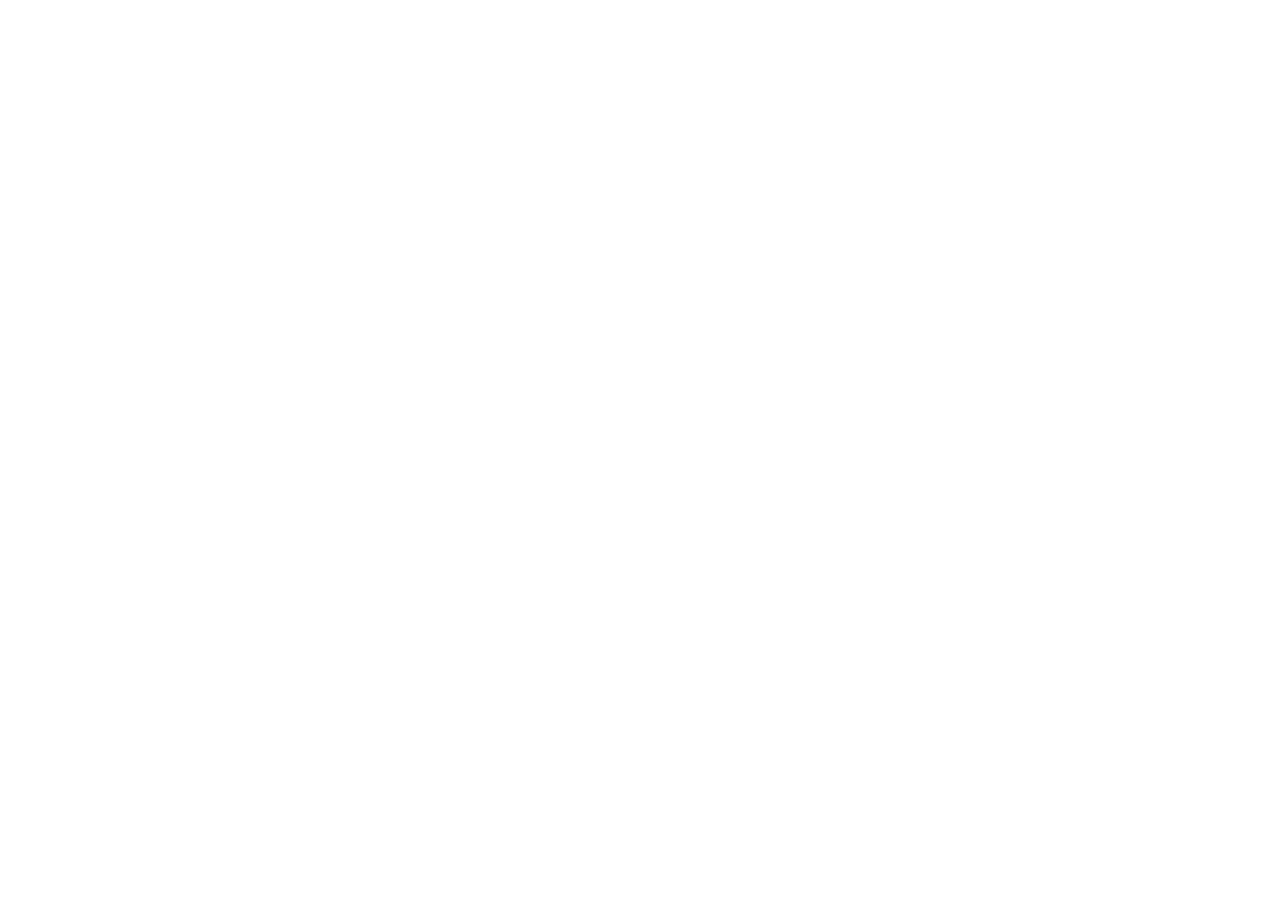
==== index.html @ 2a92bfbe "Agregando todos los documentos necesarios inicio" ====
<!DOCTYPE html>
<html lang="en">
<head>
    <meta charset="UTF-8">
    <meta name="viewport" content="width=device-width, initial-scale=1.0">
    <title>Document</title>
</head>
<body>
    
</body>
</html>
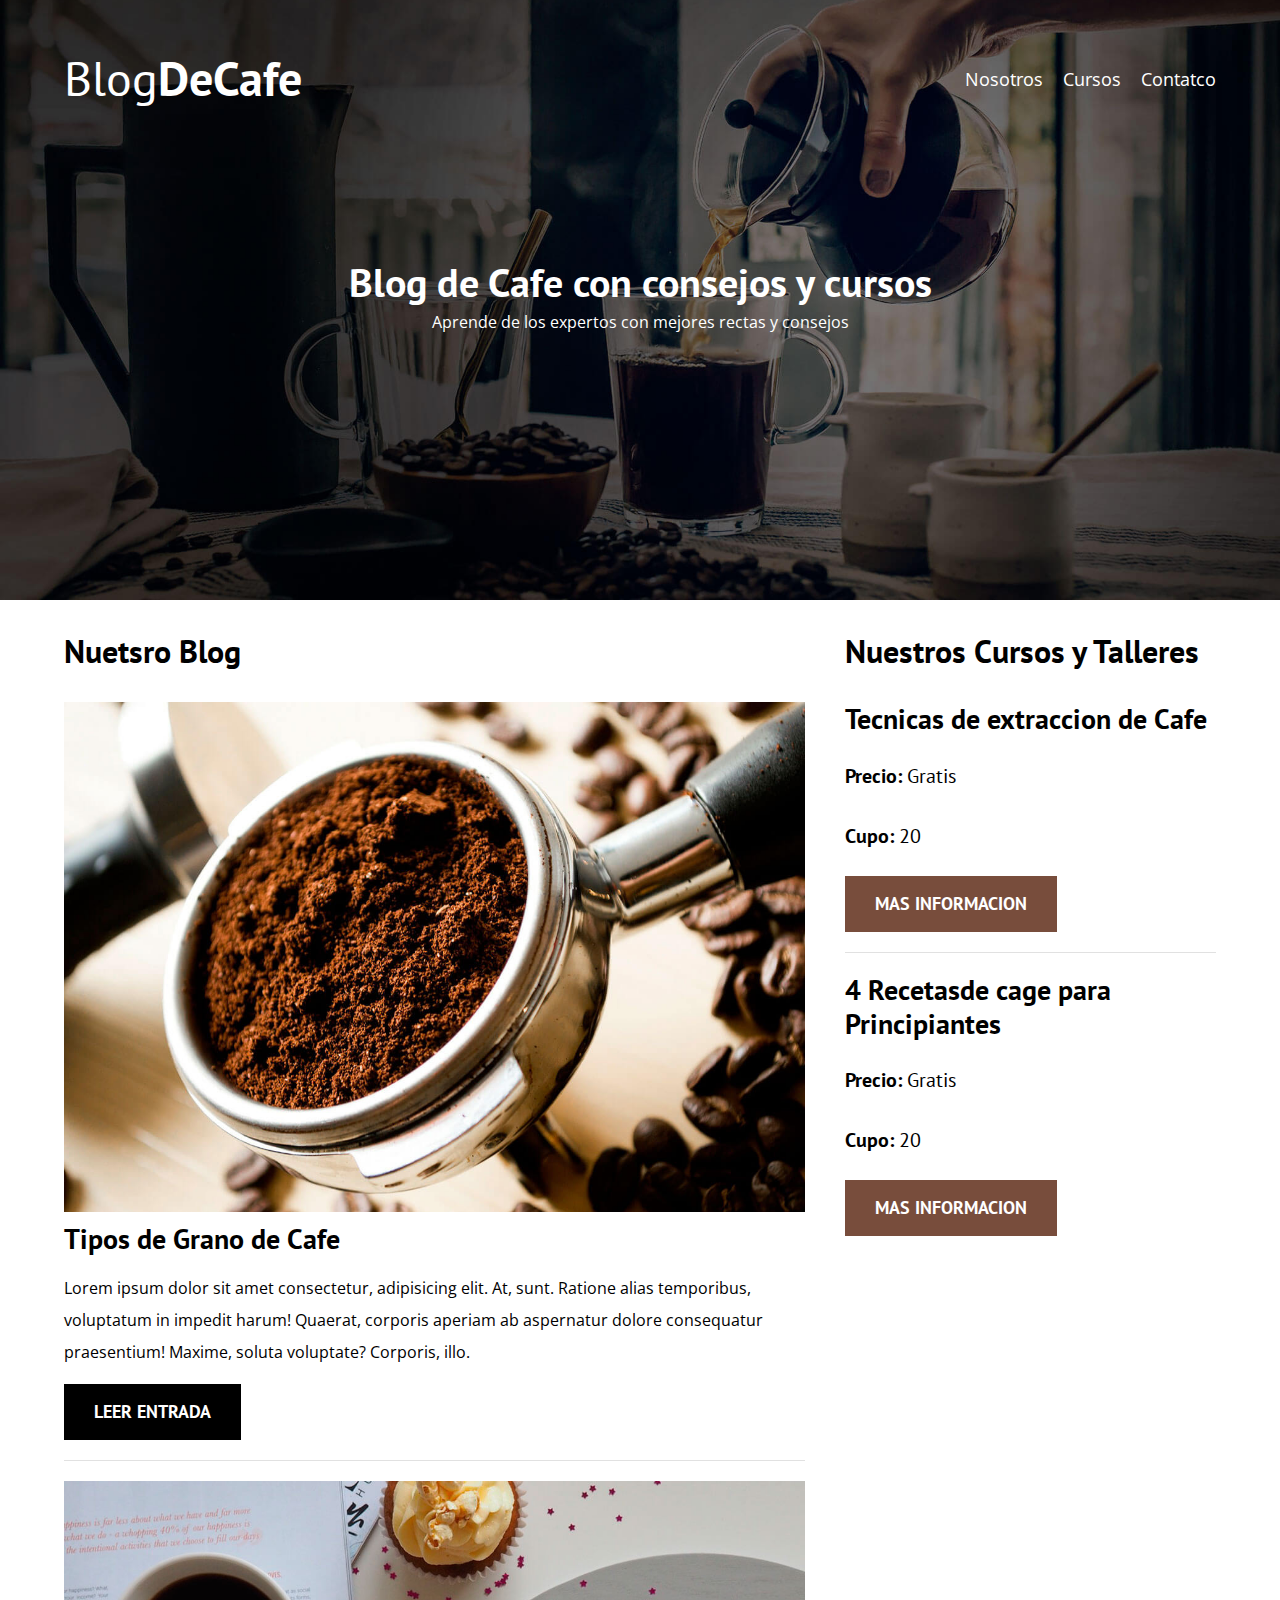
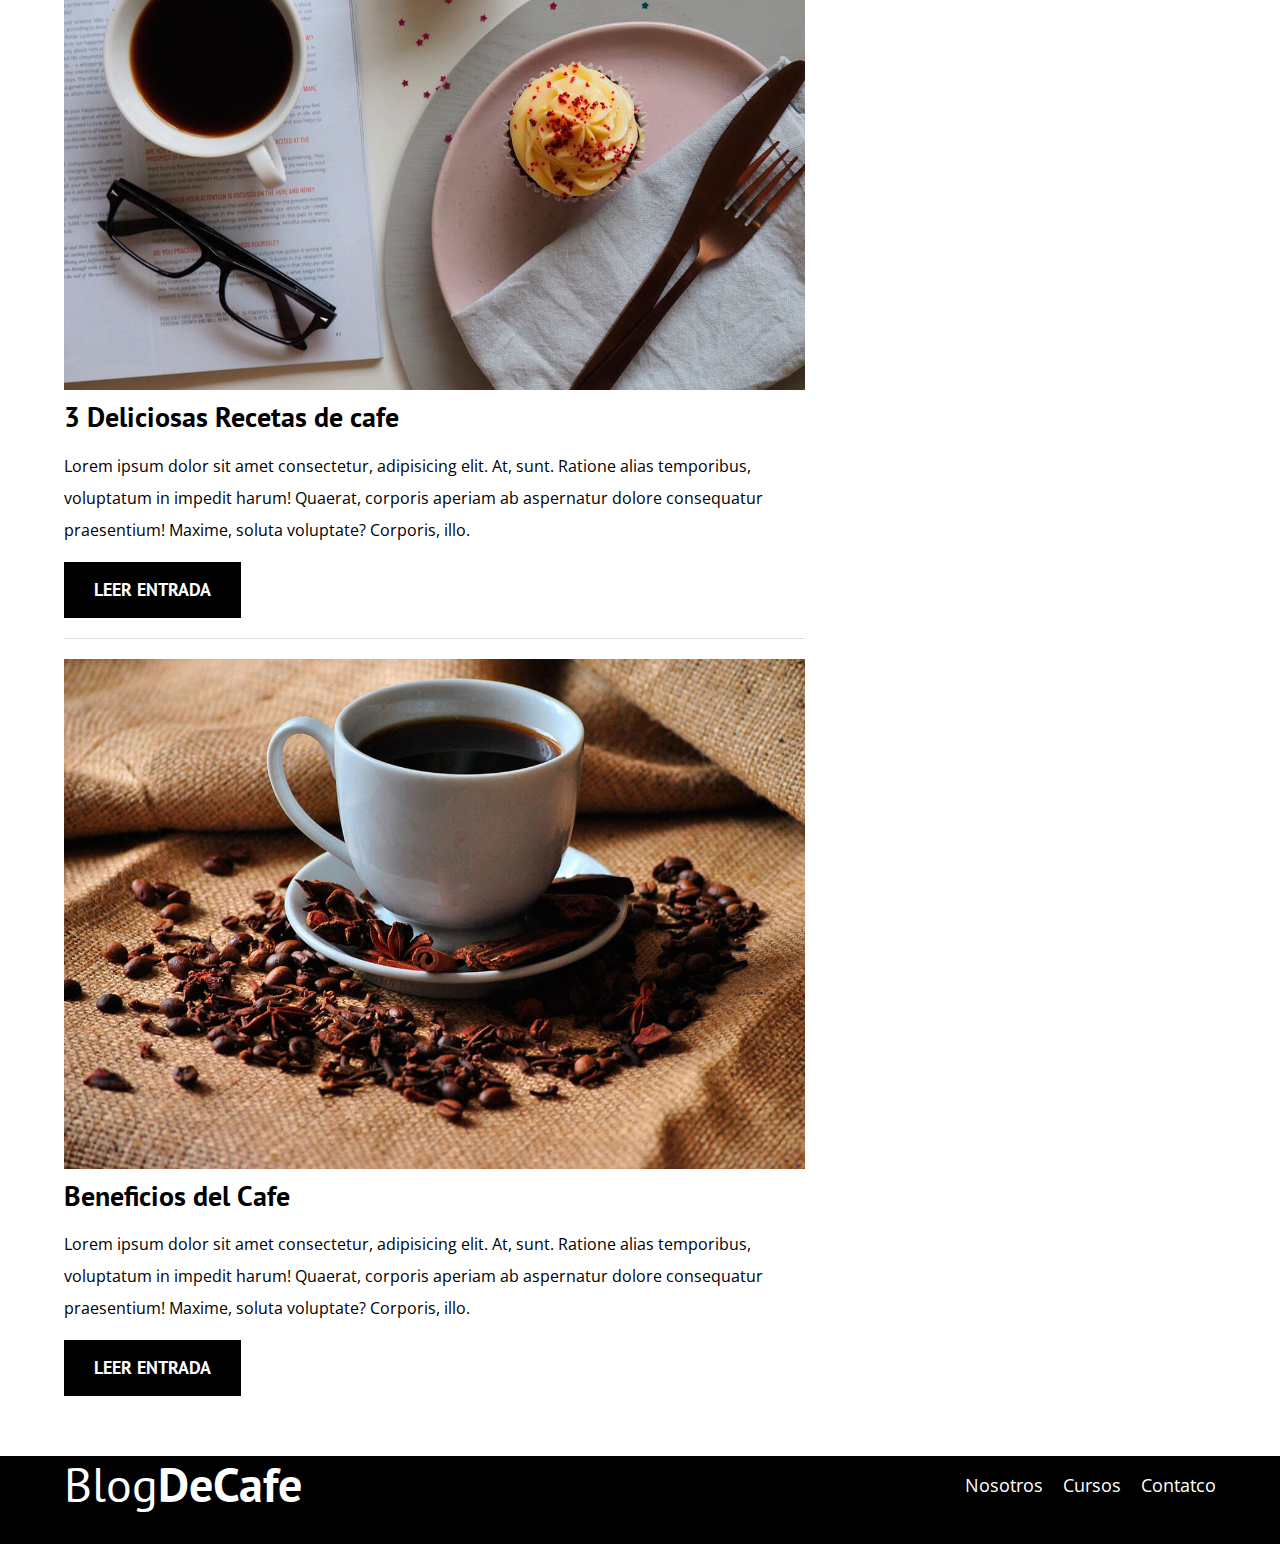
==== commit 5b65dc1c: "Termine el index ahora voy con l pagina de nosotros" ====
--- a/index.html
+++ b/index.html
@@ -3,9 +3,119 @@
 <head>
     <meta charset="UTF-8">
     <meta name="viewport" content="width=device-width, initial-scale=1.0">
-    <title>Document</title>
+    <link rel="stylesheet" href="css/normalize.css">
+
+    <link rel="preconnect" href="https://fonts.googleapis.com">
+    <link rel="preconnect" href="https://fonts.gstatic.com" crossorigin>
+    <link href="https://fonts.googleapis.com/css2?family=Open+Sans&family=PT+Sans:wght@400;700&display=swap" rel="stylesheet">
+
+    <link rel="stylesheet" href="css/style.css">
+    <title>BlogDeCafe</title>
 </head>
 <body>
+
+    <header class="header">
+        <div class="contenedor">
+            <div class="barra">
+                <a class="logo" href="index.html">
+                    <!-- El span no hace nada pero ayuda a darle estilos al texto -->
+                    <h1 class="logo__nombre no-margin centrar-texto">Blog<span class="logo__bold">DeCafe</span></h1>
+                </a>
+
+                <nav class="navegacion">
+                    <a href="nosotros.html" class="navegacion__enlace">Nosotros</a>
+                    <a href="cursos.html" class="navegacion__enlace">Cursos</a>
+                    <a href="contacto.html" class="navegacion__enlace">Contatco</a>
+                </nav>
+            </div>
+        </div>
+        <div class="header__texto">
+            <h2 class="no-margin">Blog de Cafe con consejos y cursos</h2>
+            <p class="no-margin">Aprende de los expertos con mejores rectas y consejos</p>
+        </div>
+    </header>
+
+    <div class="contenedor contenido-principal">
+        <main class="blog">
+            <h3>Nuetsro Blog</h3>
+            <article class="entrada">
+                <div class="entrada__imagen">
+                    <img src="img/blog1.jpg" alt="imagen blog">
+                </div>
+                <div class="entrada__contenido">
+                    <h4 class="no-margin">Tipos de Grano de Cafe</h4>
+                    <p>Lorem ipsum dolor sit amet consectetur, adipisicing elit. At, sunt. Ratione alias temporibus, voluptatum in impedit harum! Quaerat, corporis aperiam ab aspernatur dolore consequatur praesentium! Maxime, soluta voluptate? Corporis, illo.</p>
+                    <a href="entrada.html" class="boton boton--primario">Leer Entrada</a>
+                </div>
+
+            </article>
+            <article class="entrada">
+                <div class="entrada__imagen">
+                    <img src="img/blog2.jpg" alt="imagen blog">
+                </div>
+                <div class="entrada__contenido">
+                    <h4 class="no-margin">3 Deliciosas Recetas de cafe </h4>
+                    <p>Lorem ipsum dolor sit amet consectetur, adipisicing elit. At, sunt. Ratione alias temporibus, voluptatum in impedit harum! Quaerat, corporis aperiam ab aspernatur dolore consequatur praesentium! Maxime, soluta voluptate? Corporis, illo.</p>
+                    <a href="entrada.html" class="boton boton--primario">Leer Entrada</a>
+                </div>
+
+            </article>
+            <article class="entrada">
+                <div class="entrada__imagen">
+                    <img src="img/blog3.jpg" alt="imagen blog">
+                </div>
+                <div class="entrada__contenido">
+                    <h4 class="no-margin">Beneficios del Cafe</h4>
+                    <p>Lorem ipsum dolor sit amet consectetur, adipisicing elit. At, sunt. Ratione alias temporibus, voluptatum in impedit harum! Quaerat, corporis aperiam ab aspernatur dolore consequatur praesentium! Maxime, soluta voluptate? Corporis, illo.</p>
+                    <a href="entrada.html" class="boton boton--primario">Leer Entrada</a>
+                </div>
+
+            </article>
+        </main>
+        <aside class="sidebar">
+            <h3>Nuestros Cursos y Talleres</h3>
+            <ul class="cursos no-padding">
+                <li class="widget-curso">
+                    <h4 class="no-margin">Tecnicas de extraccion de Cafe</h4>
+                    <p class="widget-curso__label">Precio:
+                        <span class="widget-curso__info">Gratis</span>
+                    </p>
+                    <p class="widget-curso__label">Cupo:
+                        <span class="widget-curso__info">20</span>
+                    </p>
+                    <a href="entrada.html" class="boton boton--secundario">Mas informacion</a>
+                </li>
+
+                <li class="widget-curso">
+                    <h4 class="no-margin">4 Recetasde cage para Principiantes</h4>
+                    <p class="widget-curso__label">Precio:
+                        <span class="widget-curso__info">Gratis</span>
+                    </p>
+                    <p class="widget-curso__label">Cupo:
+                        <span class="widget-curso__info">20</span>
+                    </p>
+                    <a href="entrada.html" class="boton boton--secundario">Mas informacion</a>
+                </li>
+            </ul>
+        </aside>
+    </div>
+
+    <footer class="footer">
+        <div class="contenedor">
+            <div class="barra">
+                <a class="logo" href="index.html">
+                    <!-- El span no hace nada pero ayuda a darle estilos al texto -->
+                    <h1 class="logo__nombre no-margin centrar-texto">Blog<span class="logo__bold">DeCafe</span></h1>
+                </a>
+
+                <nav class="navegacion">
+                    <a href="nosotros.html" class="navegacion__enlace">Nosotros</a>
+                    <a href="cursos.html" class="navegacion__enlace">Cursos</a>
+                    <a href="contacto.html" class="navegacion__enlace">Contatco</a>
+                </nav>
+            </div>
+        </div>
+    </footer>
     
 </body>
 </html>--- a/css/style.css
+++ b/css/style.css
@@ -0,0 +1,220 @@
+:root {
+    --FuenteHeading: 'PT Sans', sans-serif;
+    --FuenteParrafos: 'Open Sans', sans-serif;
+
+    --primario: #784D3C;
+    --blanco: #FFFFFF;
+    --negro: #000000;
+    --gris: #e1e1e1;
+}
+
+html{
+    box-sizing: border-box;
+    /* Para que un rem valag 10 pixeles */
+    font-size: 62.5%; 
+}
+
+*, *:before, *:after {
+    box-sizing: inherit;
+  }
+
+body{
+    font-family: var(--FuenteParrafos);
+    font-size: 1.6rem;
+    /* ewESte es el interlineado */
+    line-height: 2;
+}
+
+/* Globales */
+
+.contenedor{
+    max-width: 120rem;
+    width: 90%;
+    /* Este es para centrarse */
+    margin: 0 auto;
+}
+
+a{
+    text-decoration: none;
+}
+
+h1,h2,h3,h4{
+    font-family: var(--FuenteHeading);
+    line-height: 1.2;
+
+}
+h1{
+    font-size: 4.8rem;
+}
+
+h2{
+    font-size: 4rem;
+}
+
+h3{
+    font-size: 3.2rem;
+}
+
+h4{
+    font-size: 2.8rem;
+}
+
+img{
+    max-width: 100%;
+}
+
+.no-margin{
+    margin: 0;
+}
+.no-padding{
+    padding: 0;
+}
+
+.centrar-texto{
+    text-align: center;
+}
+
+/* Header */
+.header{
+    background-image: url(../img/banner.jpg);
+    height: 60rem;
+    background-size: cover;
+    background-repeat: no-repeat;
+    /* Para centrar horizontal yvertical para que fliya la imagen */
+    background-position: center center;
+    padding-top: 5rem;
+}
+
+.header__texto{
+    text-align: center;
+    color: var(--blanco);
+    margin-top: 10rem;
+}
+
+@media (min-width: 768px) {
+    .header__texto{
+        margin-top: 15rem;
+    }
+}
+
+@media (min-width: 768px) {
+    .barra{
+        display: flex;
+        /* Recuerda para alinear elementos horizontal y vetical */
+        justify-content: space-between;
+        align-items: center;
+    } 
+}
+
+.logo{
+ color: var(--blanco);
+}
+.logo__nombre{
+    font-weight: 400;
+}
+
+.logo__bold{
+    font-weight: 700;
+}
+
+@media (min-width: 768px) {
+    .navegacion{
+        display: flex;
+        gap: 2rem;
+    }
+}
+
+
+.navegacion__enlace{
+    /* Esto hace que los elemntos esten uno debajo del otro */
+    display: block;
+    text-align: center;
+    font-size: 1.8rem;
+    color: var(--blanco);
+}
+
+
+@media (min-width: 768px) {
+    .contenido-principal{
+        display: grid;
+        grid-template-columns: 2fr 1fr;
+        column-gap: 4rem;
+    }
+     
+}
+
+.entrada{
+    border-bottom: 1px solid var(--gris);
+    margin-bottom: 2rem;
+}
+
+.entrada:last-of-type{
+    border: none;
+    margin-bottom: 0;
+}
+.entrada__imagen{
+
+}
+
+.boton{
+    display: block;
+    font-family: var(--FuenteHeading);
+    color: var(--blanco);
+    text-align: center;
+    padding: 1rem 3rem;
+    font-size: 1.8rem;
+    text-transform: uppercase;
+    font-weight: bold;
+    margin-bottom: 2rem;
+}
+
+@media (min-width: 768px) {
+    /* Toma el espacio requeriod pero si respeta el margin o el width */
+    .boton{
+        display: inline-block;
+    }
+    
+
+      
+}
+
+.boton--primario{
+    background-color: var(--negro);
+}
+
+.boton--secundario{
+    background-color: var(--primario);
+}
+
+.cursos{
+    list-style: none;
+}
+
+.widget-curso{
+    border-bottom: 1px solid var(--gris);
+    margin-bottom: 2rem;
+}
+
+.widget-curso:last-of-type{
+    border: none;
+    margin-bottom: 0;
+}
+.widget-curso__label{
+    font-family: var(--FuenteHeading);
+    font-weight: bold;
+}
+.widget-curso__info{
+    font-weight: 400;
+
+}
+
+.widget-curso__label,
+.widget-curso__info{
+    font-size: 2rem;
+}
+
+.footer{
+    background-color: var(--negro);
+    padding-bottom: 3rem;
+    margin-top: 4rem;
+}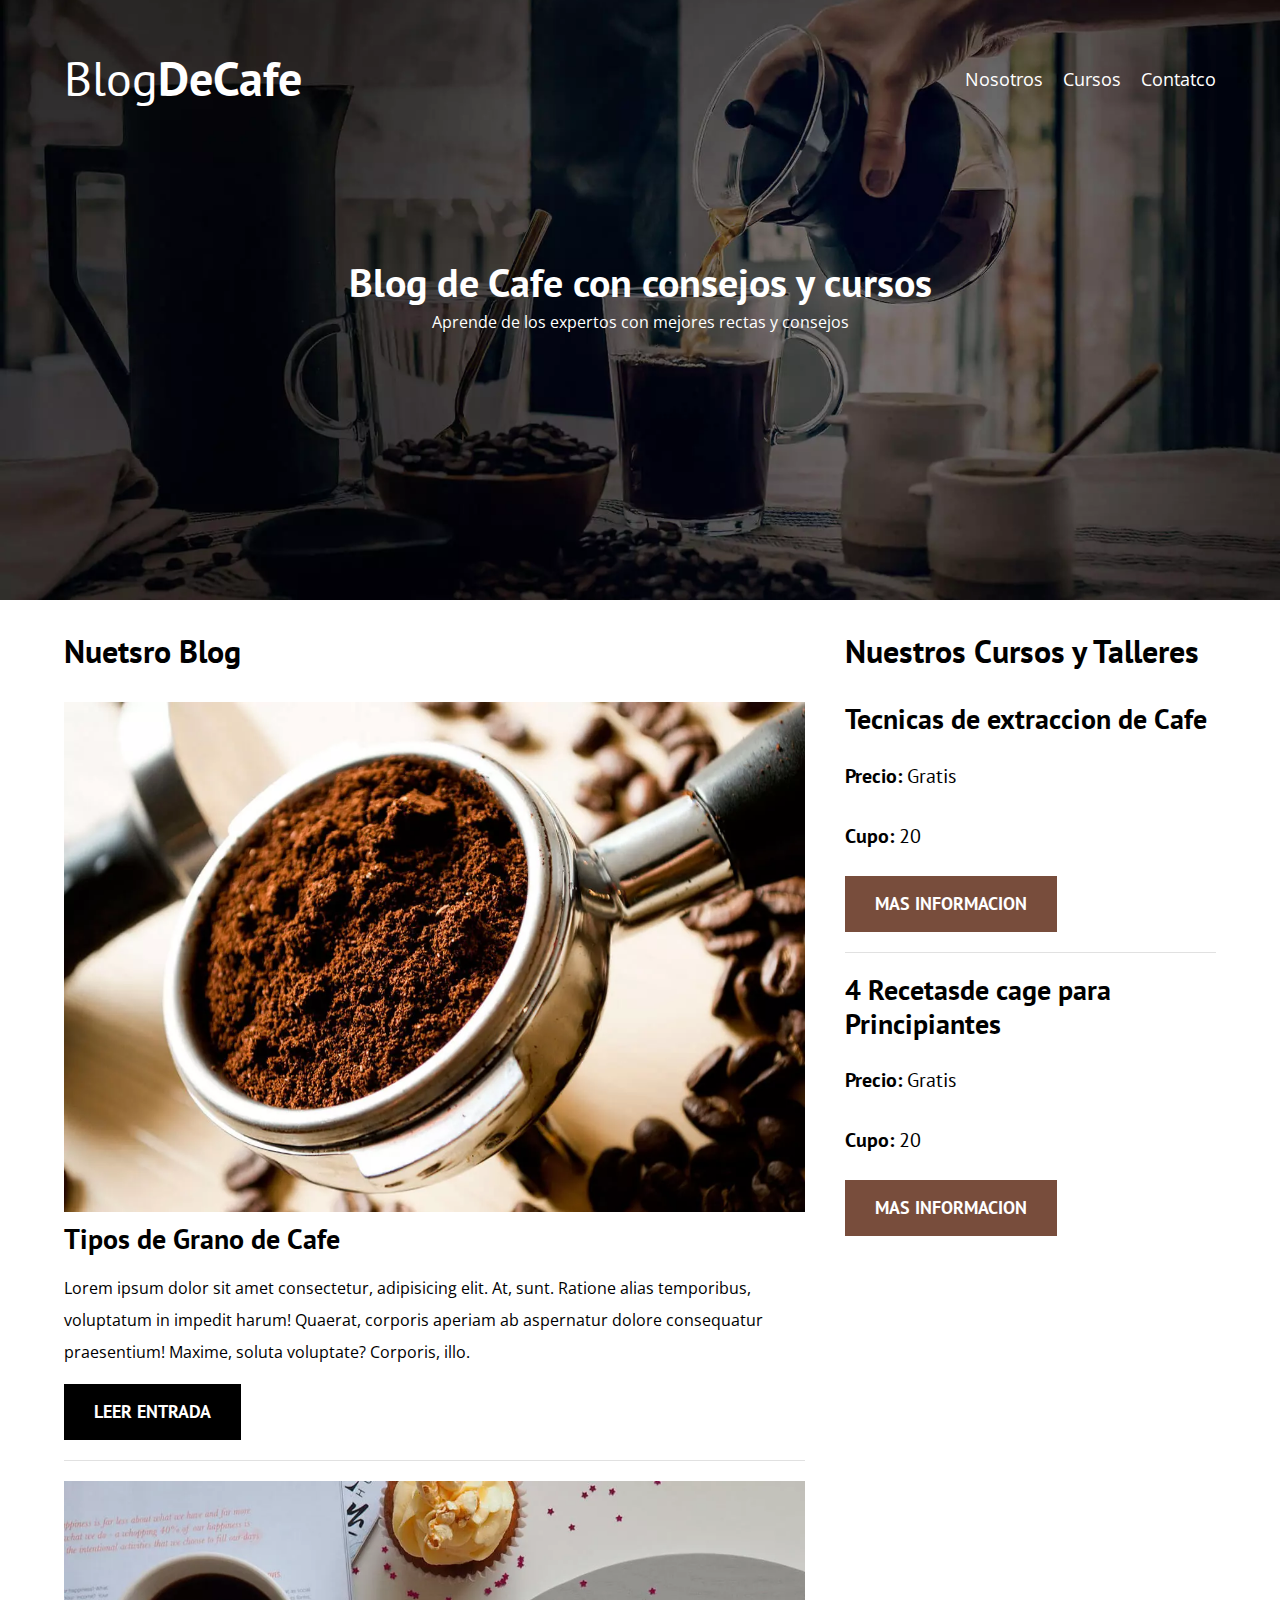
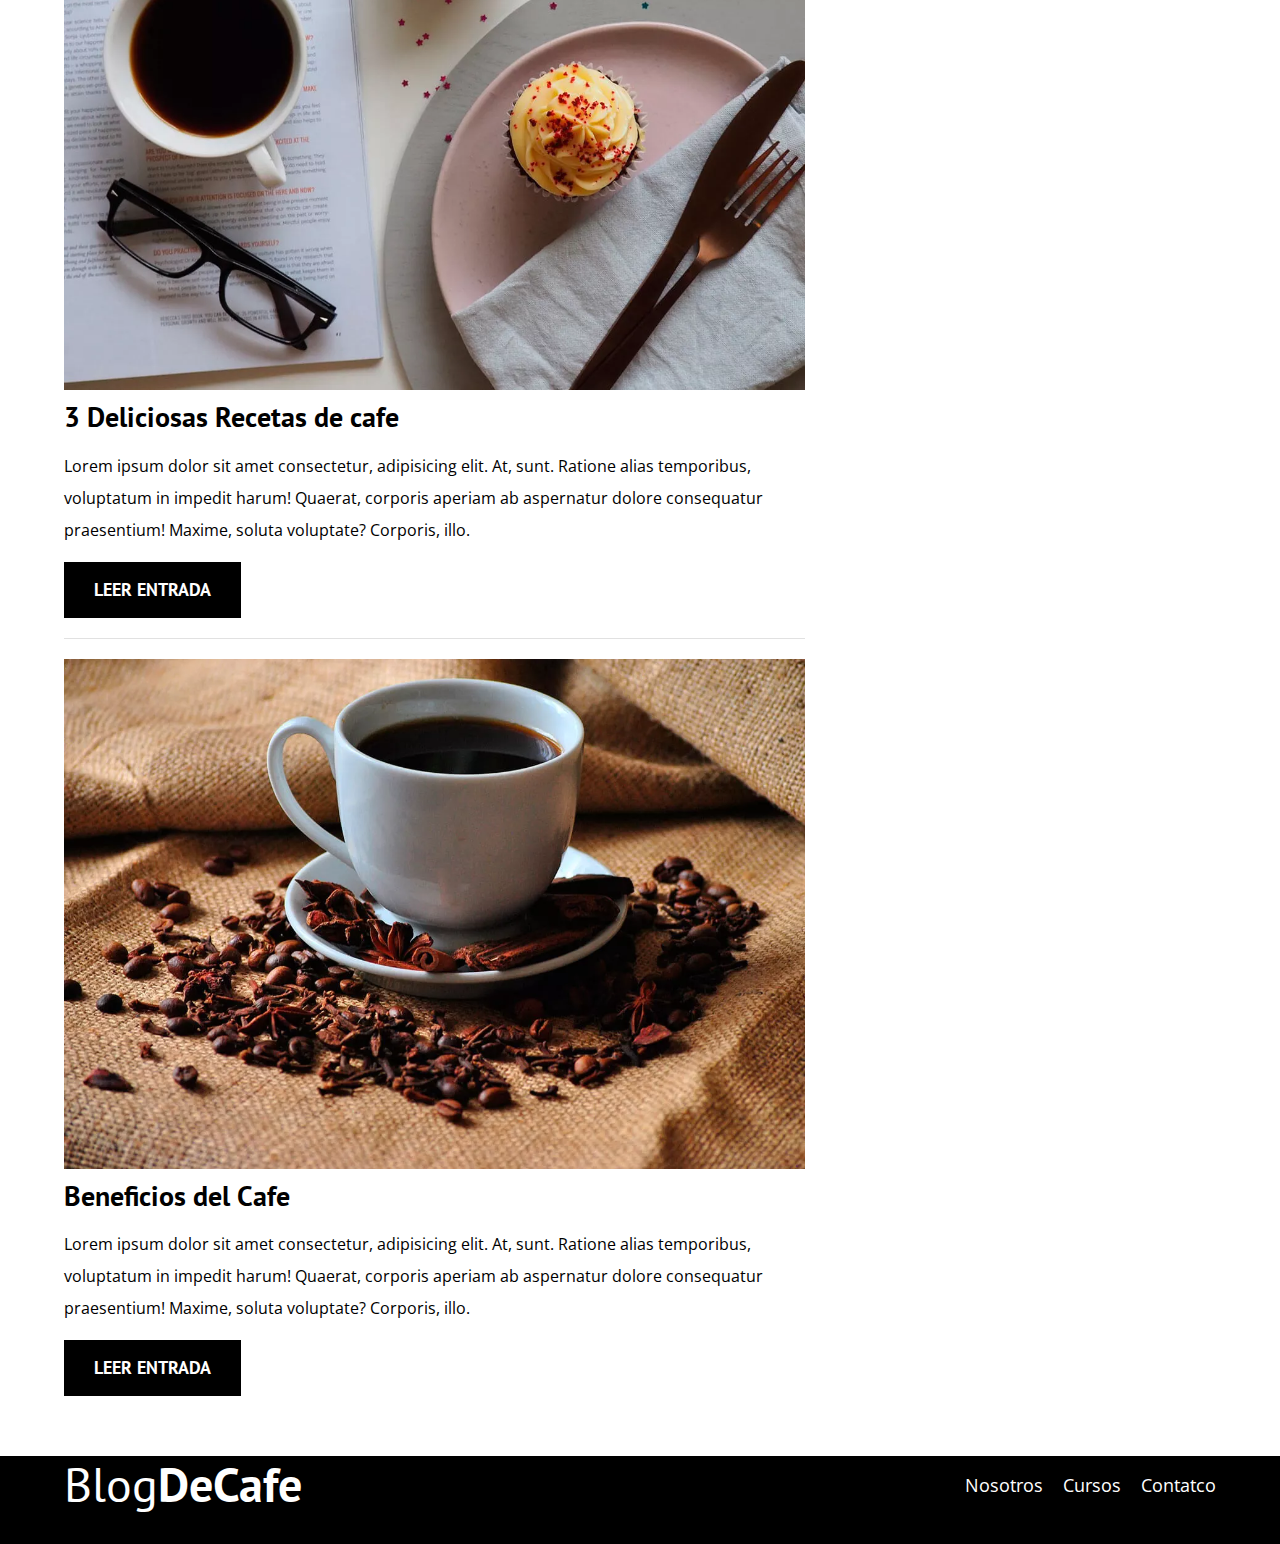
==== commit 1971fbf0: "Ya acabamos con este proyecto se agrego modernizr" ====
--- a/index.html
+++ b/index.html
@@ -3,14 +3,27 @@
 <head>
     <meta charset="UTF-8">
     <meta name="viewport" content="width=device-width, initial-scale=1.0">
+    <meta name="description " content="Pagina web de blog de cafe">
+
+    <link rel="preload" href="css/normalize.css" as="style">
     <link rel="stylesheet" href="css/normalize.css">
+    
 
     <link rel="preconnect" href="https://fonts.googleapis.com">
     <link rel="preconnect" href="https://fonts.gstatic.com" crossorigin>
     <link href="https://fonts.googleapis.com/css2?family=Open+Sans&family=PT+Sans:wght@400;700&display=swap" rel="stylesheet">
 
+    <link rel="preload" href="css/style.css" as="style">
     <link rel="stylesheet" href="css/style.css">
-    <title>BlogDeCafe</title>
+
+    <!-- Preload -->
+    <link rel="preload" href="img/blog1.jpg" as="image">
+    <!-- Prefecht Carga la siguiente paguina que l usario espere -->
+    <link rel="prefetch" href="nosotros.html" as="document">
+
+
+    
+    <title>BlogDeCafe</title> 
 </head>
 <body>
 
@@ -40,7 +53,13 @@
             <h3>Nuetsro Blog</h3>
             <article class="entrada">
                 <div class="entrada__imagen">
-                    <img src="img/blog1.jpg" alt="imagen blog">
+                    <!-- Este soporta dif fomrato ye spara carga imagenes wepeb -->
+                    <picture>
+                        <source srcset="img/blog1.webp" type="image/webp">
+                        <!-- Loading lazy hace que cuando se llegue al elemento que se quiere ver lo descrague -->
+                        <img  src="img/blog1.jpg" alt="imagen blog" loading="lazy">
+                    </picture>
+                    
                 </div>
                 <div class="entrada__contenido">
                     <h4 class="no-margin">Tipos de Grano de Cafe</h4>
@@ -51,7 +70,11 @@
             </article>
             <article class="entrada">
                 <div class="entrada__imagen">
-                    <img src="img/blog2.jpg" alt="imagen blog">
+                    <picture>
+                        <source srcset="img/blog2.webp" type="image/webp">
+                        <!-- Loading lazy hace que cuando se llegue al elemento que se quiere ver lo descrague -->
+                        <img  src="img/blog2.jpg" alt="imagen blog" loading="lazy">
+                    </picture>
                 </div>
                 <div class="entrada__contenido">
                     <h4 class="no-margin">3 Deliciosas Recetas de cafe </h4>
@@ -62,7 +85,11 @@
             </article>
             <article class="entrada">
                 <div class="entrada__imagen">
-                    <img src="img/blog3.jpg" alt="imagen blog">
+                    <picture>
+                        <source srcset="img/blog3.webp" type="image/webp">
+                        <!-- Loading lazy hace que cuando se llegue al elemento que se quiere ver lo descrague -->
+                        <img  src="img/blog3.jpg" alt="imagen blog" loading="lazy">
+                    </picture>
                 </div>
                 <div class="entrada__contenido">
                     <h4 class="no-margin">Beneficios del Cafe</h4>
@@ -116,6 +143,8 @@
             </div>
         </div>
     </footer>
+
+    <script src="js/modernizr.js"></script>
     
 </body>
 </html>--- a/css/style.css
+++ b/css/style.css
@@ -6,6 +6,7 @@
     --blanco: #FFFFFF;
     --negro: #000000;
     --gris: #e1e1e1;
+    --amarillo: #FFFF00;
 }
 
 html{
@@ -61,6 +62,7 @@
 
 img{
     max-width: 100%;
+    
 }
 
 .no-margin{
@@ -74,9 +76,15 @@
     text-align: center;
 }
 
+.webp .header{
+    background-image: url(../img/banner.webp);
+}
+.no-webp .hedaer{
+    background-image: url(../img/banner.jpg);
+}
 /* Header */
 .header{
-    background-image: url(../img/banner.jpg);
+    
     height: 60rem;
     background-size: cover;
     background-repeat: no-repeat;
@@ -131,6 +139,11 @@
     text-align: center;
     font-size: 1.8rem;
     color: var(--blanco);
+}
+.navegacion__enlace:hover{
+    
+    color: var(--primario);
+    transition: color .5s ease;
 }
 
 
@@ -166,6 +179,16 @@
     text-transform: uppercase;
     font-weight: bold;
     margin-bottom: 2rem;
+    border: none;
+}
+
+.boton:hover{
+    background-color: var(--amarillo);
+    color: var(--negro);
+    transition: color .8s ease;
+    transition: background-color .8s ease;
+    cursor: pointer;
+
 }
 
 @media (min-width: 768px) {
@@ -199,17 +222,21 @@
     border: none;
     margin-bottom: 0;
 }
-.widget-curso__label{
+.widget-curso__label,
+.curso__label{
     font-family: var(--FuenteHeading);
     font-weight: bold;
 }
-.widget-curso__info{
+.widget-curso__info,
+.curso__informacion{
     font-weight: 400;
 
 }
 
 .widget-curso__label,
-.widget-curso__info{
+.widget-curso__info,
+.curso__informacion,
+.curso__label{
     font-size: 2rem;
 }
 
@@ -217,4 +244,79 @@
     background-color: var(--negro);
     padding-bottom: 3rem;
     margin-top: 4rem;
+}
+
+/* doBRE NOSOTROS */
+
+@media (min-width: 768px) {
+    .sobre-nosotros{
+        display: flex;
+        gap: 2rem;
+    }
+    .sobre-nosotros__imagen,
+    .sobre-nosotros__texto{
+        flex-basis: 50%;
+    }
+      
+}
+
+.curso{
+    padding: 3rem;
+    border-bottom: 1px solid var(--gris);
+}
+
+@media (min-width: 768px) {
+      .curso{
+        display: grid;
+        grid-template-columns: 1fr 2fr;
+        column-gap: 2rem;
+      }
+}
+
+.curso:last-of-type{
+    border-bottom: none;
+}
+
+/* Blog */
+.blog__texto {
+    text-align: justify;
+}
+
+/* Contacto */
+.contacto-bg{
+    background-image: url(../img/contacto.jpg);
+    height: 40rem;
+    background-size: cover;
+    background-repeat: no-repeat;
+}
+
+.formulario{
+    background-color: var(--blanco);
+    margin: -5rem auto 0 auto;
+    width: 95%;
+    padding: 5rem;
+}
+
+.campo{
+
+    display: flex;
+    margin-bottom: 2rem;
+    gap: 2rem;
+}
+
+.campo__label{
+
+    flex: 0 0 9rem;
+    text-align: right;
+}
+
+
+.campo__field{
+    /* Esto va ser que los campos donde se introducen las cosas se extienda hsat el final por el flex 0 0 9rem */
+    flex: 1;
+    border: 1px solid var(--gris);
+}
+.campo__field--textarea{
+
+    height: 20rem;
 }--- a/css/style.css
+++ b/css/style.css
@@ -6,6 +6,7 @@
     --blanco: #FFFFFF;
     --negro: #000000;
     --gris: #e1e1e1;
+    --amarillo: #FFFF00;
 }
 
 html{
@@ -61,6 +62,7 @@
 
 img{
     max-width: 100%;
+    
 }
 
 .no-margin{
@@ -74,9 +76,15 @@
     text-align: center;
 }
 
+.webp .header{
+    background-image: url(../img/banner.webp);
+}
+.no-webp .hedaer{
+    background-image: url(../img/banner.jpg);
+}
 /* Header */
 .header{
-    background-image: url(../img/banner.jpg);
+    
     height: 60rem;
     background-size: cover;
     background-repeat: no-repeat;
@@ -131,6 +139,11 @@
     text-align: center;
     font-size: 1.8rem;
     color: var(--blanco);
+}
+.navegacion__enlace:hover{
+    
+    color: var(--primario);
+    transition: color .5s ease;
 }
 
 
@@ -166,6 +179,16 @@
     text-transform: uppercase;
     font-weight: bold;
     margin-bottom: 2rem;
+    border: none;
+}
+
+.boton:hover{
+    background-color: var(--amarillo);
+    color: var(--negro);
+    transition: color .8s ease;
+    transition: background-color .8s ease;
+    cursor: pointer;
+
 }
 
 @media (min-width: 768px) {
@@ -199,17 +222,21 @@
     border: none;
     margin-bottom: 0;
 }
-.widget-curso__label{
+.widget-curso__label,
+.curso__label{
     font-family: var(--FuenteHeading);
     font-weight: bold;
 }
-.widget-curso__info{
+.widget-curso__info,
+.curso__informacion{
     font-weight: 400;
 
 }
 
 .widget-curso__label,
-.widget-curso__info{
+.widget-curso__info,
+.curso__informacion,
+.curso__label{
     font-size: 2rem;
 }
 
@@ -217,4 +244,79 @@
     background-color: var(--negro);
     padding-bottom: 3rem;
     margin-top: 4rem;
+}
+
+/* doBRE NOSOTROS */
+
+@media (min-width: 768px) {
+    .sobre-nosotros{
+        display: flex;
+        gap: 2rem;
+    }
+    .sobre-nosotros__imagen,
+    .sobre-nosotros__texto{
+        flex-basis: 50%;
+    }
+      
+}
+
+.curso{
+    padding: 3rem;
+    border-bottom: 1px solid var(--gris);
+}
+
+@media (min-width: 768px) {
+      .curso{
+        display: grid;
+        grid-template-columns: 1fr 2fr;
+        column-gap: 2rem;
+      }
+}
+
+.curso:last-of-type{
+    border-bottom: none;
+}
+
+/* Blog */
+.blog__texto {
+    text-align: justify;
+}
+
+/* Contacto */
+.contacto-bg{
+    background-image: url(../img/contacto.jpg);
+    height: 40rem;
+    background-size: cover;
+    background-repeat: no-repeat;
+}
+
+.formulario{
+    background-color: var(--blanco);
+    margin: -5rem auto 0 auto;
+    width: 95%;
+    padding: 5rem;
+}
+
+.campo{
+
+    display: flex;
+    margin-bottom: 2rem;
+    gap: 2rem;
+}
+
+.campo__label{
+
+    flex: 0 0 9rem;
+    text-align: right;
+}
+
+
+.campo__field{
+    /* Esto va ser que los campos donde se introducen las cosas se extienda hsat el final por el flex 0 0 9rem */
+    flex: 1;
+    border: 1px solid var(--gris);
+}
+.campo__field--textarea{
+
+    height: 20rem;
 }